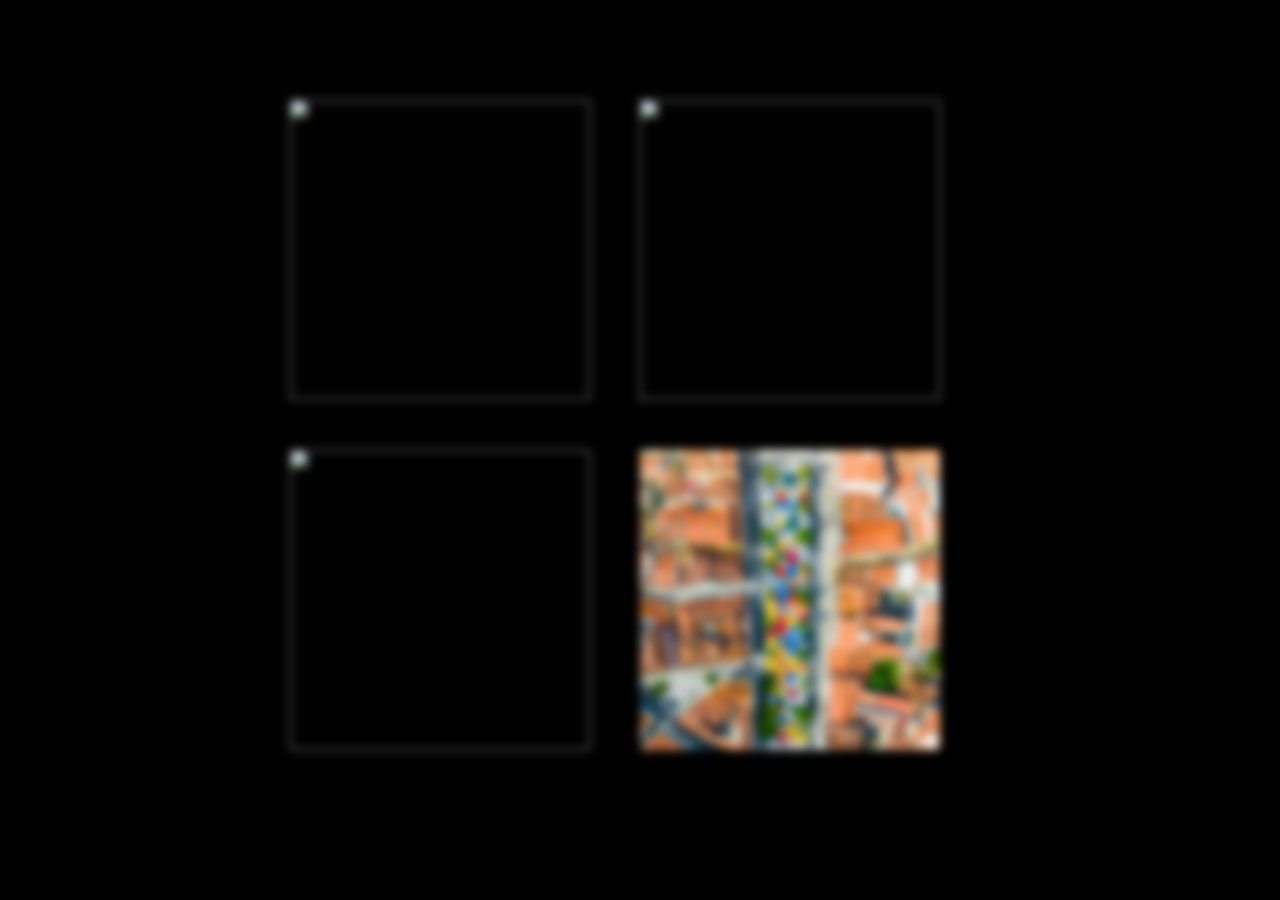
==== index.html @ ff010a56 "..." ====
<!DOCTYPE html>
<html lang="en">
	<head>
		<link rel="stylesheet" href="styles.css">
		<meta charset="UTF-8">
		<title>edgar website</title>
	</head>
	<body id="content">
		<div class="grid-container">
			<img class="grid-item" src="images/park_1.png" id="park-1">
			<img class="grid-item" src="images/park_2.png" id="park-2">
			<img class="grid-item" src="images/park_3.png" id="park-3">
			<img class="grid-item" src="images/park_4.png" id="park-4">
		</div>
	</body>
	<script src="script.js"></script>
</html>
---- styles.css ----
* {
    padding: 0;
    margin: 0;
}

input {
    position: absolute
}

html,
body {
    width: 100%;
    height: 100%;
}

input[type=submit] {
    background-color: lightskyblue;
    border: none;
    border-radius: 5px;
    padding: 8px;
}

input[type=submit]:hover {
    background-color: cornflowerblue;
}

input[type=submit]:active {
    background-color: dodgerblue;
}

#content {
    display: flex;
    justify-content: center;
    align-items: center;
    background-color: black;
}

.grid-container {
    position: absolute;
    display: grid;
    grid-template-columns: 350px 350px;
    grid-template-rows: 350px 350px;
}

.grid-item {
    display: block;
    width: 300px;
    height: 300px;
    object-fit: cover;
    object-position: center;
    filter: blur(5px);
    transition: filter 1s ease-out;
}

.grid-item:hover {
    filter: blur(0);
}
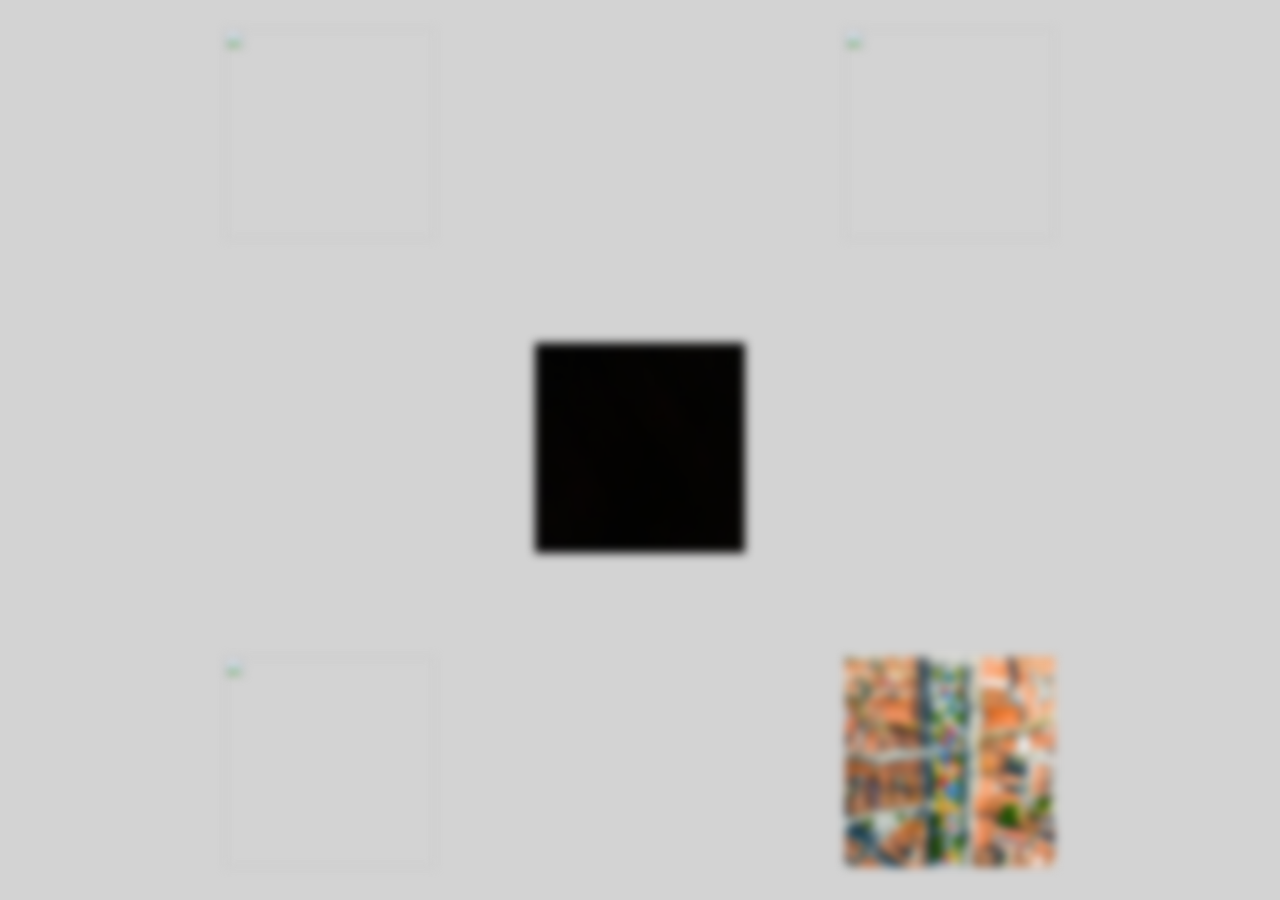
==== commit dda5868a: "code sync and gitignore" ====
--- a/index.html
+++ b/index.html
@@ -4,13 +4,30 @@
 		<link rel="stylesheet" href="styles.css">
 		<meta charset="UTF-8">
 		<title>edgar website</title>
+		<script src="https://cdn.jsdelivr.net/npm/interactjs@1.10.17/dist/interact.min.js"></script>
 	</head>
 	<body id="content">
 		<div class="grid-container">
-			<img class="grid-item" src="images/park_1.png" id="park-1">
-			<img class="grid-item" src="images/park_2.png" id="park-2">
-			<img class="grid-item" src="images/park_3.png" id="park-3">
-			<img class="grid-item" src="images/park_4.png" id="park-4">
+			<div class="grid-item" id="box-1">
+				<img class="box-image" src="images/park_1.png">
+				<!--				<input type="range" min="0" max="1" value="0.5" step="0.01" orient="vertical" class="slider" id="box-1-volume">-->
+			</div>
+
+			<div class="grid-item" id="box-2">
+				<img class="box-image" src="images/park_2.png">
+			</div>
+
+			<div class="grid-item" id="mixer">
+				<img class="box-image" src="images/black.png">
+			</div>
+
+			<div class="grid-item" id="box-3">
+				<img class="box-image" src="images/park_3.png">
+			</div>
+
+			<div class="grid-item" id="box-4">
+				<img class="box-image" src="images/park_4.png">
+			</div>
 		</div>
 	</body>
 	<script src="script.js"></script>
--- a/styles.css
+++ b/styles.css
@@ -13,45 +13,70 @@
     height: 100%;
 }
 
-input[type=submit] {
-    background-color: lightskyblue;
-    border: none;
-    border-radius: 5px;
-    padding: 8px;
-}
-
-input[type=submit]:hover {
-    background-color: cornflowerblue;
-}
-
-input[type=submit]:active {
-    background-color: dodgerblue;
-}
-
 #content {
     display: flex;
     justify-content: center;
     align-items: center;
-    background-color: black;
+    background-color: lightgrey;
+
+    transition: background-color 2s;
 }
 
 .grid-container {
     position: absolute;
+    grid-template-columns: auto auto auto;
+    grid-template-rows: auto auto auto;
+    grid-gap: 100px;
+
     display: grid;
-    grid-template-columns: 350px 350px;
-    grid-template-rows: 350px 350px;
 }
 
 .grid-item {
     display: block;
-    width: 300px;
-    height: 300px;
     object-fit: cover;
     object-position: center;
+
+}
+
+.box-image {
     filter: blur(5px);
     transition: filter 1s ease-out;
+    width: 210px;
+    height: 210px;
 }
 
-.grid-item:hover {
+.grid-item:hover .box-image {
     filter: blur(0);
 }
+
+input[type=range][orient=vertical] {
+    writing-mode: bt-lr;
+    -webkit-appearance: slider-vertical;
+    width: 30px;
+    height: 200px;
+}
+
+#box-1 {
+    grid-column: 1;
+    grid-row: 1;
+}
+
+#box-2 {
+    grid-column: 3;
+    grid-row: 1;
+}
+
+#mixer {
+    grid-column: 2;
+    grid-row: 2;
+}
+
+#box-3 {
+    grid-column: 1;
+    grid-row: 3;
+}
+
+#box-4 {
+    grid-column: 3;
+    grid-row: 3;
+}
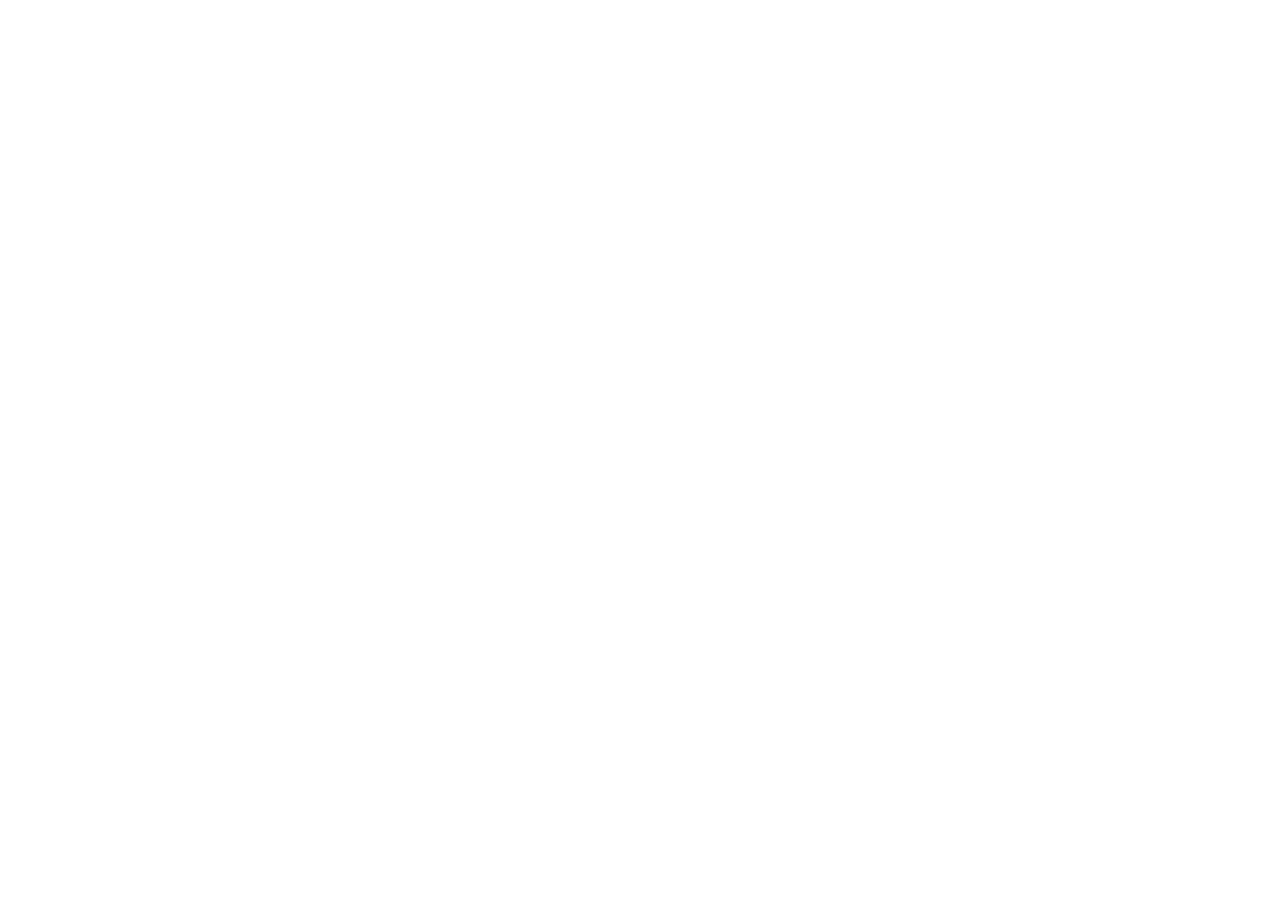
==== commit 436e0aba: "init animation" ====
--- a/index.html
+++ b/index.html
@@ -1,34 +1,23 @@
 <!DOCTYPE html>
 <html lang="en">
 	<head>
+		<meta charset="UTF-8">
+		<title>Walking Sounds</title>
 		<link rel="stylesheet" href="styles.css">
-		<meta charset="UTF-8">
-		<title>edgar website</title>
-		<script src="https://cdn.jsdelivr.net/npm/interactjs@1.10.17/dist/interact.min.js"></script>
+		<link rel="stylesheet" href="https://cdn.jsdelivr.net/npm/bootstrap-icons@1.10.3/font/bootstrap-icons.css">
 	</head>
-	<body id="content">
-		<div class="grid-container">
-			<div class="grid-item" id="box-1">
-				<img class="box-image" src="images/park_1.png">
-				<!--				<input type="range" min="0" max="1" value="0.5" step="0.01" orient="vertical" class="slider" id="box-1-volume">-->
+	<body>
+		<div class="content">
+			<div class="video-container">
+				<video id="animation-video" src="video/sample_video.webm"></video>
 			</div>
-
-			<div class="grid-item" id="box-2">
-				<img class="box-image" src="images/park_2.png">
-			</div>
-
-			<div class="grid-item" id="mixer">
-				<img class="box-image" src="images/black.png">
-			</div>
-
-			<div class="grid-item" id="box-3">
-				<img class="box-image" src="images/park_3.png">
-			</div>
-
-			<div class="grid-item" id="box-4">
-				<img class="box-image" src="images/park_4.png">
+			<div class="video-overlay">
+				<i class="video-controls bi bi-arrow-clockwise" id="restart-video"></i>
+				<i class="video-controls bi bi-play" id="toggle-play-video"></i>
+				<i class="video-controls bi bi-skip-forward" id="skip-video"></i>
 			</div>
 		</div>
 	</body>
-	<script src="script.js"></script>
+	<script src="scripts/index.js"></script>
+	<script src="config.js"></script>
 </html>--- a/styles.css
+++ b/styles.css
@@ -1,82 +1,62 @@
 * {
+    box-sizing: border-box;
+    margin: 0;
     padding: 0;
-    margin: 0;
 }
 
-input {
-    position: absolute
+
+/*TODO: rewrite this*/
+.content {
+    height: 100vh;
+    display: flex;
+    align-items: center;
+    justify-content: center;
+    text-align: center;
+    color: #fff;
+    padding: 0 20px;
 }
 
-html,
-body {
+.video-container {
+    position: absolute;
+    top: 0;
+    left: 0;
     width: 100%;
     height: 100%;
+    overflow: hidden;
+    background-size: cover;
 }
 
-#content {
-    display: flex;
-    justify-content: center;
-    align-items: center;
-    background-color: lightgrey;
-
-    transition: background-color 2s;
+.video-container video {
+    /*min-width: 100%;*/
+    /*min-height: 100%;*/
+    height: 100%;
+    width: 100%;
+    position: absolute;
+    top: 50%;
+    left: 50%;
+    transform: translate(-50%, -50%);
 }
 
-.grid-container {
-    position: absolute;
-    grid-template-columns: auto auto auto;
-    grid-template-rows: auto auto auto;
-    grid-gap: 100px;
+.video-overlay {
+    display: flex;
+    flex-direction: row;
+    align-items: center;
+    justify-content: space-between;
 
-    display: grid;
+    min-width: 30%;
+    min-height: 30%;
+
+    z-index: 1;
 }
 
-.grid-item {
-    display: block;
-    object-fit: cover;
-    object-position: center;
-
+.video-overlay:hover .video-controls {
+    opacity: 1;
 }
 
-.box-image {
-    filter: blur(5px);
-    transition: filter 1s ease-out;
-    width: 210px;
-    height: 210px;
-}
+.video-controls {
+    font-size: 100px;
+    opacity: 0;
 
-.grid-item:hover .box-image {
-    filter: blur(0);
-}
-
-input[type=range][orient=vertical] {
-    writing-mode: bt-lr;
-    -webkit-appearance: slider-vertical;
-    width: 30px;
-    height: 200px;
-}
-
-#box-1 {
-    grid-column: 1;
-    grid-row: 1;
-}
-
-#box-2 {
-    grid-column: 3;
-    grid-row: 1;
-}
-
-#mixer {
-    grid-column: 2;
-    grid-row: 2;
-}
-
-#box-3 {
-    grid-column: 1;
-    grid-row: 3;
-}
-
-#box-4 {
-    grid-column: 3;
-    grid-row: 3;
-}
+    cursor: pointer;
+    transition: opacity 0.2s ease-out;
+}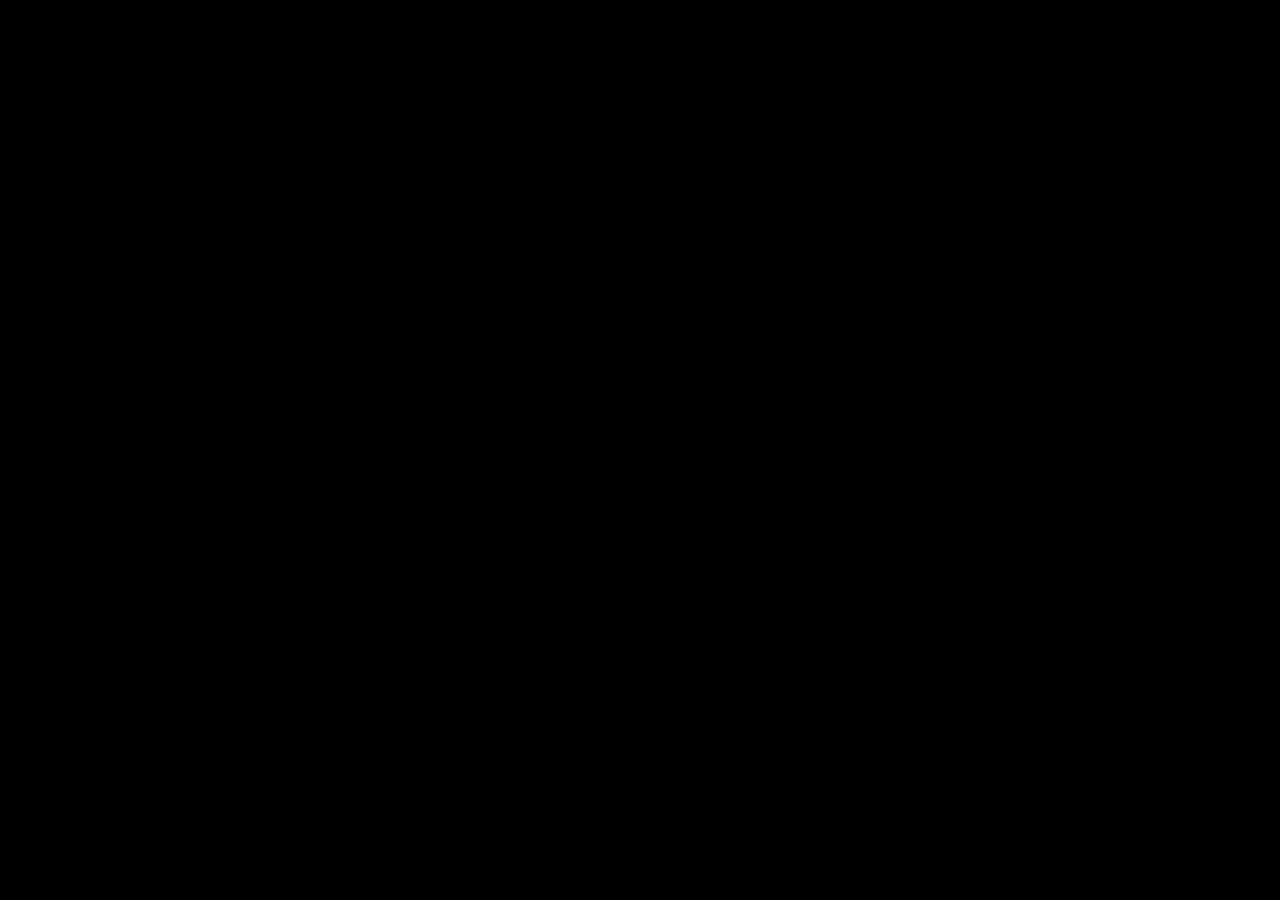
==== commit 380f7399: "sound chooser page" ====
--- a/index.html
+++ b/index.html
@@ -12,9 +12,9 @@
 				<video id="animation-video" src="video/sample_video.webm"></video>
 			</div>
 			<div class="video-overlay">
-				<i class="video-controls bi bi-arrow-clockwise" id="restart-video"></i>
-				<i class="video-controls bi bi-play" id="toggle-play-video"></i>
-				<i class="video-controls bi bi-skip-forward" id="skip-video"></i>
+				<i class="video-control bi bi-arrow-clockwise" id="restart-video"></i>
+				<i class="video-control bi bi-play" id="toggle-play-video"></i>
+				<i class="video-control bi bi-skip-forward" id="skip-video"></i>
 			</div>
 		</div>
 	</body>
--- a/styles.css
+++ b/styles.css
@@ -2,6 +2,10 @@
     box-sizing: border-box;
     margin: 0;
     padding: 0;
+}
+
+body {
+    background-color: black;
 }
 
 
@@ -49,11 +53,11 @@
     z-index: 1;
 }
 
-.video-overlay:hover .video-controls {
+.video-overlay:hover .video-control {
     opacity: 1;
 }
 
-.video-controls {
+.video-control {
     font-size: 100px;
     opacity: 0;
 
